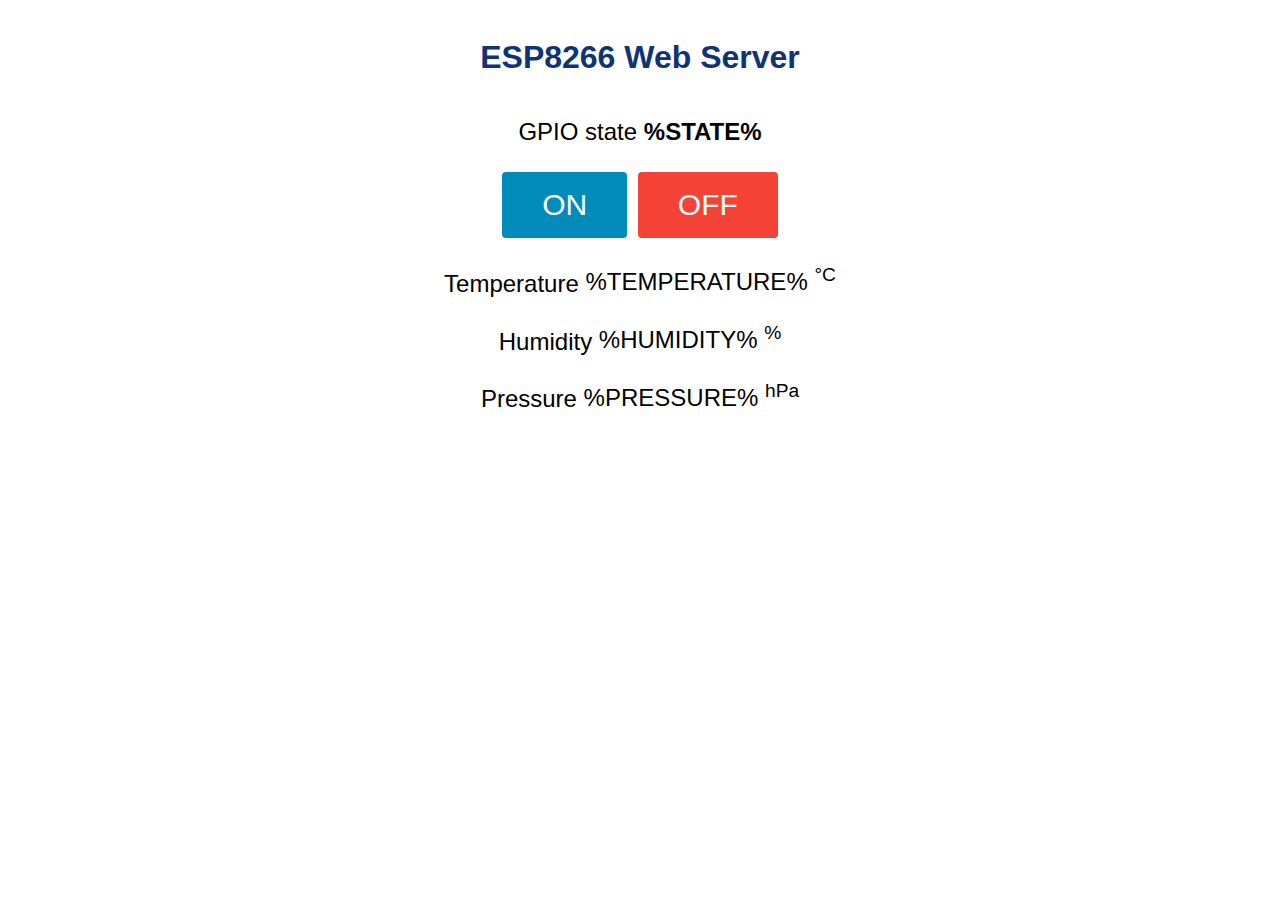
==== data/index.html @ d5a65e63 "first try to compile" ====
<!DOCTYPE html>
<!-- 
  Rui Santos
  Complete project details at https://RandomNerdTutorials.com  
-->
<html>
<head>
  <title>ESP8266 Web Server</title>
  <meta name="viewport" content="width=device-width, initial-scale=1">
  <link rel="icon" href="data:,">
  <link rel="stylesheet" type="text/css" href="style.css">
</head>
<body>
  <h1>ESP8266 Web Server</h1>
  <p>GPIO state<strong> %STATE%</strong></p>
  <p>
    <a href="/on"><button class="button">ON</button></a>
    <a href="/off"><button class="button button2">OFF</button></a>
  </p>
  <p>
    <span class="sensor-labels">Temperature</span>
    <span id="temperature">%TEMPERATURE%</span>
    <sup class="units">&deg;C</sup>
  </p>
  <p>
    <span class="sensor-labels">Humidity</span>
    <span id="humidity">%HUMIDITY%</span>
    <sup class="units">&#37;</sup>
  </p>
  <p>
    <span class="sensor-labels">Pressure</span>
    <span id="pressure">%PRESSURE%</span>
    <sup class="units">hPa</sup>
  </p>
</body>
<script>
  setInterval(function ( ) {
    var xhttp = new XMLHttpRequest();
    xhttp.onreadystatechange = function() {
      if (this.readyState == 4 && this.status == 200) {
        document.getElementById("temperature").innerHTML = this.responseText;
      }
    };
    xhttp.open("GET", "/temperature", true);
    xhttp.send();
  }, 10000 ) ;

  setInterval(function ( ) {
    var xhttp = new XMLHttpRequest();
    xhttp.onreadystatechange = function() {
      if (this.readyState == 4 && this.status == 200) {
        document.getElementById("humidity").innerHTML = this.responseText;
      }
    };
    xhttp.open("GET", "/humidity", true);
    xhttp.send();
  }, 10000 ) ;

  setInterval(function ( ) {
    var xhttp = new XMLHttpRequest();
    xhttp.onreadystatechange = function() {
      if (this.readyState == 4 && this.status == 200) {
        document.getElementById("pressure").innerHTML = this.responseText;
      }
    };
    xhttp.open("GET", "/pressure", true);
    xhttp.send();
  }, 10000 ) ;
</script>
</html>
---- data/style.css ----
/***
   Rui Santos
   Complete project details at https://RandomNerdTutorials.com
***/

html {
  font-family: Arial;
  display: inline-block;
  margin: 0px auto;
  text-align: center;
}
h1 {
  color: #0F3376;
  padding: 2vh;
}
form {
  display: inline-block;
}
p {
  font-size: 1.5rem;
}
.button {
  display: inline-block;
  background-color: #008CBA;
  border: none;
  border-radius: 4px;
  color: white;
  padding: 16px 40px;
  text-decoration: none;
  font-size: 30px;
  margin: 2px;
  cursor: pointer;
}
.button2 {
  background-color: #f44336;
}
.units {
  font-size: 1.2rem;
 }
.sensor-labels {
  font-size: 1.5rem;
  vertical-align:middle;
  padding-bottom: 15px;
}
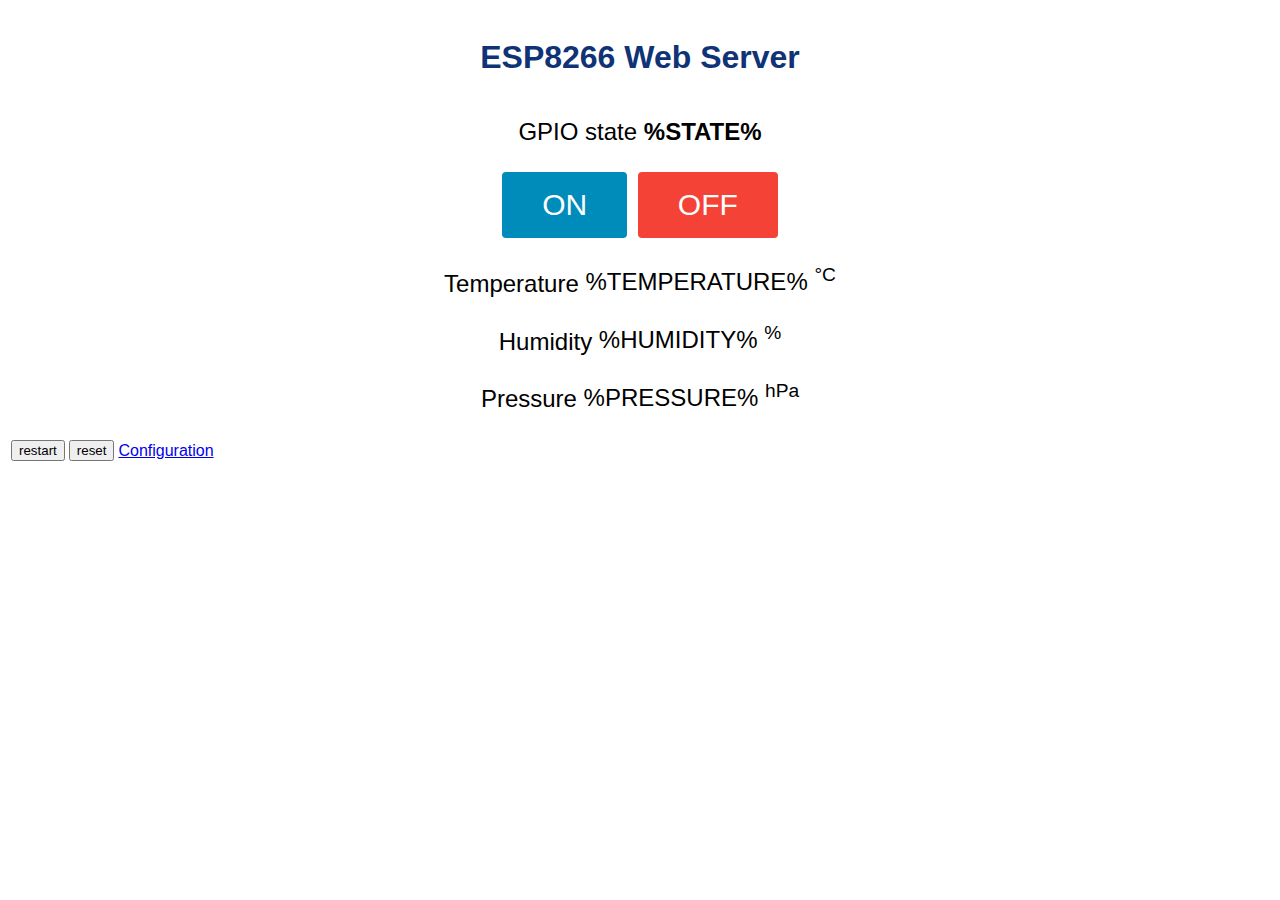
==== commit 183aeca8: "fix wifi bug" ====
--- a/data/index.html
+++ b/data/index.html
@@ -11,6 +11,7 @@
   <link rel="stylesheet" type="text/css" href="style.css">
 </head>
 <body>
+
   <h1>ESP8266 Web Server</h1>
   <p>GPIO state<strong> %STATE%</strong></p>
   <p>
@@ -32,6 +33,24 @@
     <span id="pressure">%PRESSURE%</span>
     <sup class="units">hPa</sup>
   </p>
+  <table>
+    <tr>
+      <td>
+        <form action="restart" method="POST">
+          <input type="submit" value="restart" name="submit">
+        </form>
+        
+      </td>
+      <td>
+        <form action="reset" method="POST">
+          <input type="submit" value="reset" name="submit">
+        </form>
+      </td>
+      <td>
+        <a href="config">Configuration</a>
+      </td>
+    </tr>
+  </table>
 </body>
 <script>
   setInterval(function ( ) {
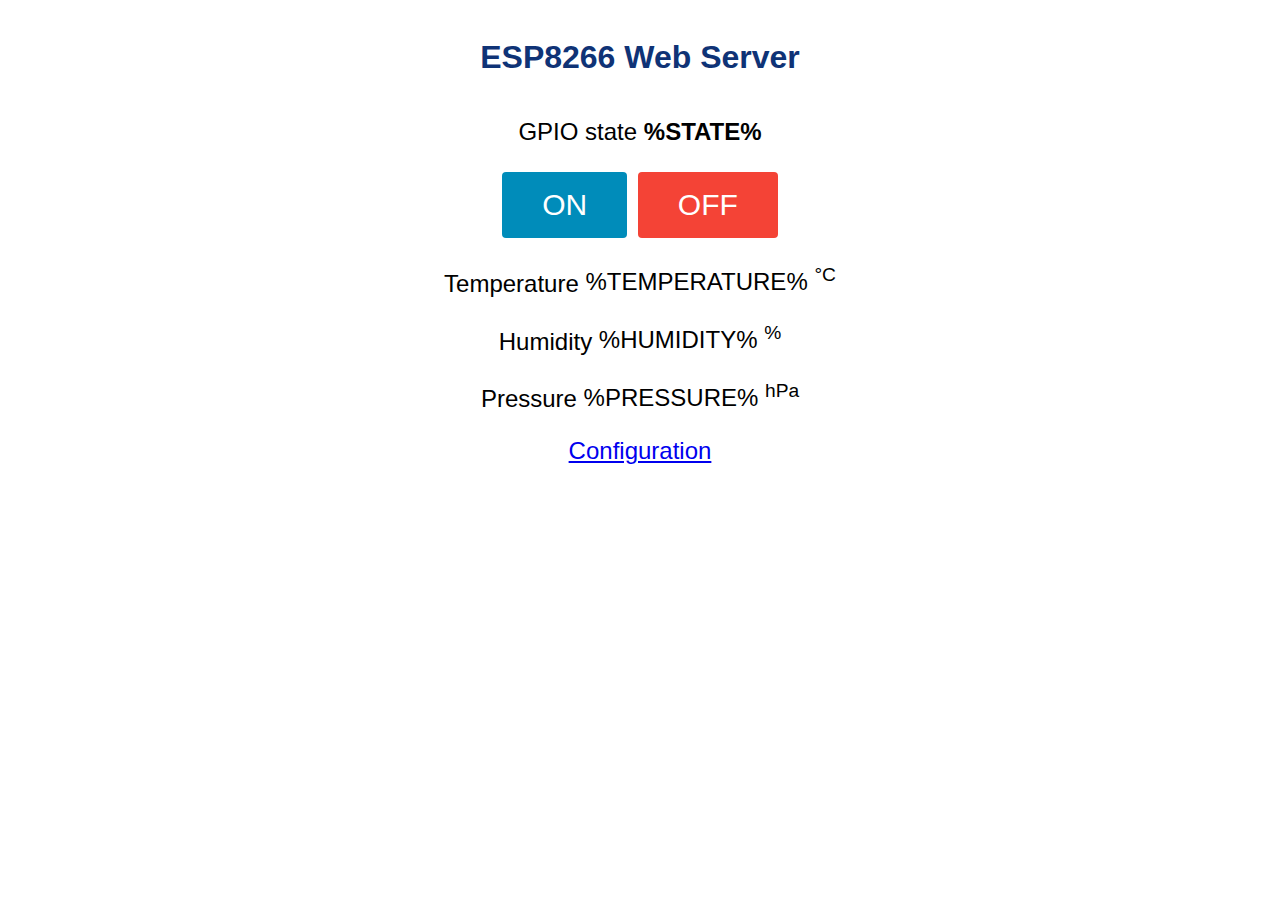
==== commit 899d390a: "ready to upload" ====
--- a/data/index.html
+++ b/data/index.html
@@ -33,24 +33,11 @@
     <span id="pressure">%PRESSURE%</span>
     <sup class="units">hPa</sup>
   </p>
-  <table>
-    <tr>
-      <td>
-        <form action="restart" method="POST">
-          <input type="submit" value="restart" name="submit">
-        </form>
-        
-      </td>
-      <td>
-        <form action="reset" method="POST">
-          <input type="submit" value="reset" name="submit">
-        </form>
-      </td>
-      <td>
-        <a href="config">Configuration</a>
-      </td>
-    </tr>
-  </table>
+  <p>
+    <span>
+      <a href="config">Configuration</a>
+    </span>
+  </p>
 </body>
 <script>
   setInterval(function ( ) {
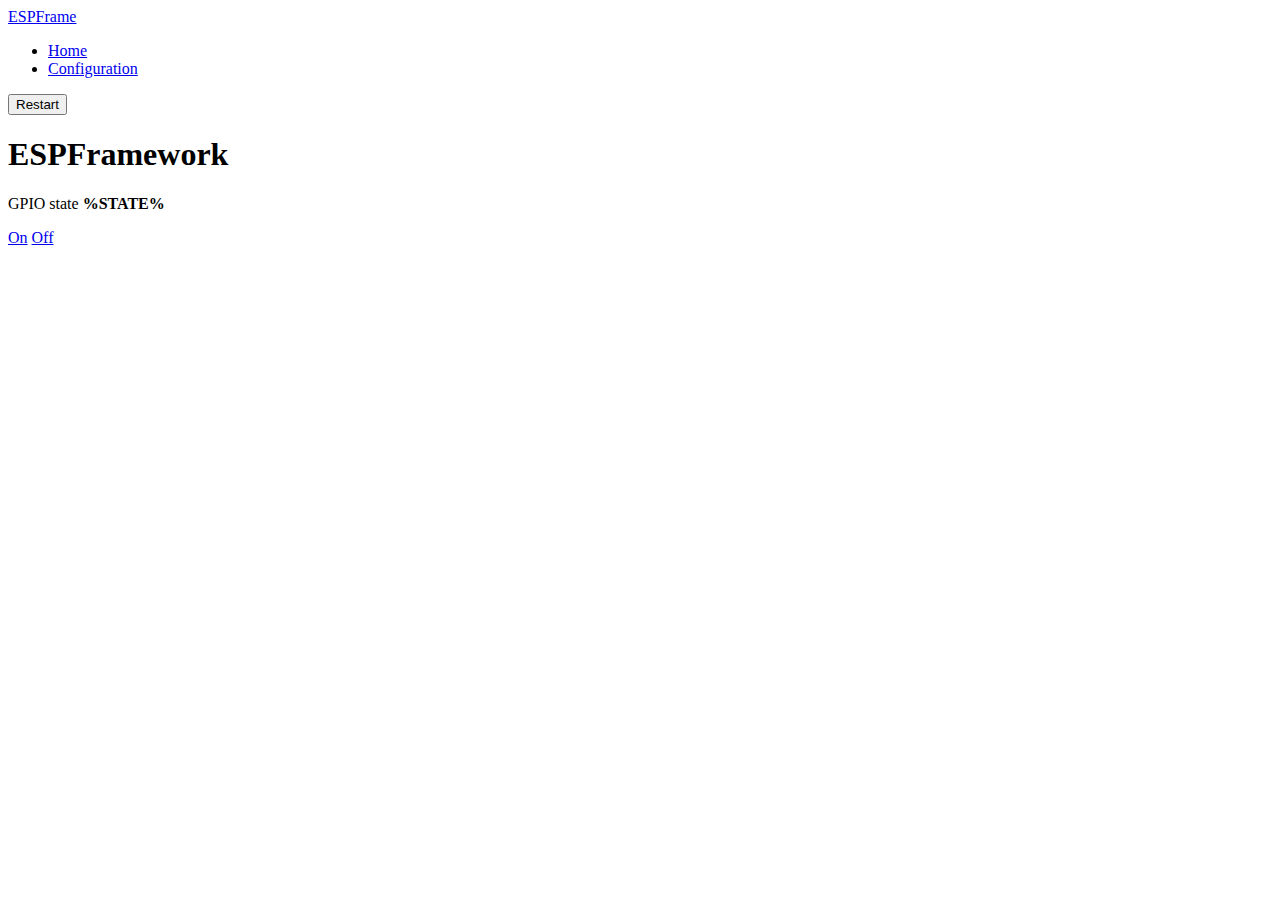
==== commit bc1747b7: "loot of change, wifi ok, mqtt works, etc." ====
--- a/data/index.html
+++ b/data/index.html
@@ -1,76 +1,62 @@
-<!DOCTYPE html>
-<!-- 
-  Rui Santos
-  Complete project details at https://RandomNerdTutorials.com  
--->
 <html>
-<head>
-  <title>ESP8266 Web Server</title>
-  <meta name="viewport" content="width=device-width, initial-scale=1">
-  <link rel="icon" href="data:,">
-  <link rel="stylesheet" type="text/css" href="style.css">
-</head>
-<body>
+  <head>
+    <title>ESPFramework</title>
+    <meta charset="utf-8">
+    <meta name="viewport" content="width=device-width, initial-scale=1">
+    <link rel="stylesheet" href="bootstrap.min.css">
+    <script src="jquery.min.js"></script>
+    <script src="bootstrap.min.js"></script>
+  </head>
+  <body>
+    <!-- NAVBAR -->
+    <nav class="navbar navbar-inverse">
+      <div class="container-fluid">
+        <div class="navbar-header">
+          <a class="navbar-brand" href="/">ESPFrame</a>
+        </div>
+        <ul class="nav navbar-nav">
+          <li class="active"><a href="/">Home</a></li>
+          <li><a href="/config">Configuration</a></li>
+          <!-- <li class="dropdown">
+            <a class="dropdown-toggle" data-toggle="dropdown" href="#">Configuration
+            <span class="caret"></span></a>
+            <ul class="dropdown-menu">
+              <li><a href="/config#system">System</a></li>
+              <li><a href="/config#network">Network</a></li>
+              <li><a href="/config#mqtt">MQTT</a></li>
+              <li><a href="/config#rest">REST Client</a></li>
+              <li><a href="/config#reset">Reset/Upgrade</a></li>
+            </ul>
+          </li> -->
+        </ul>
+        <form class="navbar-form navbar-left" action="restart" method="POST">
+          <input type="hidden" name="action" value="restart">
+          <button type="submit" value="Restart Device" onclick="return confirm('Restart device??');" class="btn btn-danger">Restart</button>
+        </form>
+        
+      </div>
+    </nav>
 
-  <h1>ESP8266 Web Server</h1>
-  <p>GPIO state<strong> %STATE%</strong></p>
-  <p>
-    <a href="/on"><button class="button">ON</button></a>
-    <a href="/off"><button class="button button2">OFF</button></a>
-  </p>
-  <p>
-    <span class="sensor-labels">Temperature</span>
-    <span id="temperature">%TEMPERATURE%</span>
-    <sup class="units">&deg;C</sup>
-  </p>
-  <p>
-    <span class="sensor-labels">Humidity</span>
-    <span id="humidity">%HUMIDITY%</span>
-    <sup class="units">&#37;</sup>
-  </p>
-  <p>
-    <span class="sensor-labels">Pressure</span>
-    <span id="pressure">%PRESSURE%</span>
-    <sup class="units">hPa</sup>
-  </p>
-  <p>
-    <span>
-      <a href="config">Configuration</a>
-    </span>
-  </p>
-</body>
-<script>
-  setInterval(function ( ) {
-    var xhttp = new XMLHttpRequest();
-    xhttp.onreadystatechange = function() {
-      if (this.readyState == 4 && this.status == 200) {
-        document.getElementById("temperature").innerHTML = this.responseText;
-      }
-    };
-    xhttp.open("GET", "/temperature", true);
-    xhttp.send();
-  }, 10000 ) ;
+    <!-- MAIN BODY -->
+    <div class="container-fluid">
+      <div class="col-lg-6 col-lg-offset-3">
+        <div class="panel panel-default">
+          <div class="container-fluid text-center">
+            <h1>ESPFramework</h1>
+            <p></p>
+            <p>GPIO state<strong> %STATE%</strong></p>
+            <div class="btn-group">
+              <a type="button" class="btn btn-primary btn-lg" href="/on" %GPIO_ON%>On</a>
+              <a type="button" class="btn btn-danger btn-lg" href="/off" %GPIO_OFF%>Off</a>
+            </div>
+            <br><br>
+          </div>
+          
+        </div>
+      </div>
+    </div>
+  </div>
 
-  setInterval(function ( ) {
-    var xhttp = new XMLHttpRequest();
-    xhttp.onreadystatechange = function() {
-      if (this.readyState == 4 && this.status == 200) {
-        document.getElementById("humidity").innerHTML = this.responseText;
-      }
-    };
-    xhttp.open("GET", "/humidity", true);
-    xhttp.send();
-  }, 10000 ) ;
+  </body>
+</html>
 
-  setInterval(function ( ) {
-    var xhttp = new XMLHttpRequest();
-    xhttp.onreadystatechange = function() {
-      if (this.readyState == 4 && this.status == 200) {
-        document.getElementById("pressure").innerHTML = this.responseText;
-      }
-    };
-    xhttp.open("GET", "/pressure", true);
-    xhttp.send();
-  }, 10000 ) ;
-</script>
-</html>